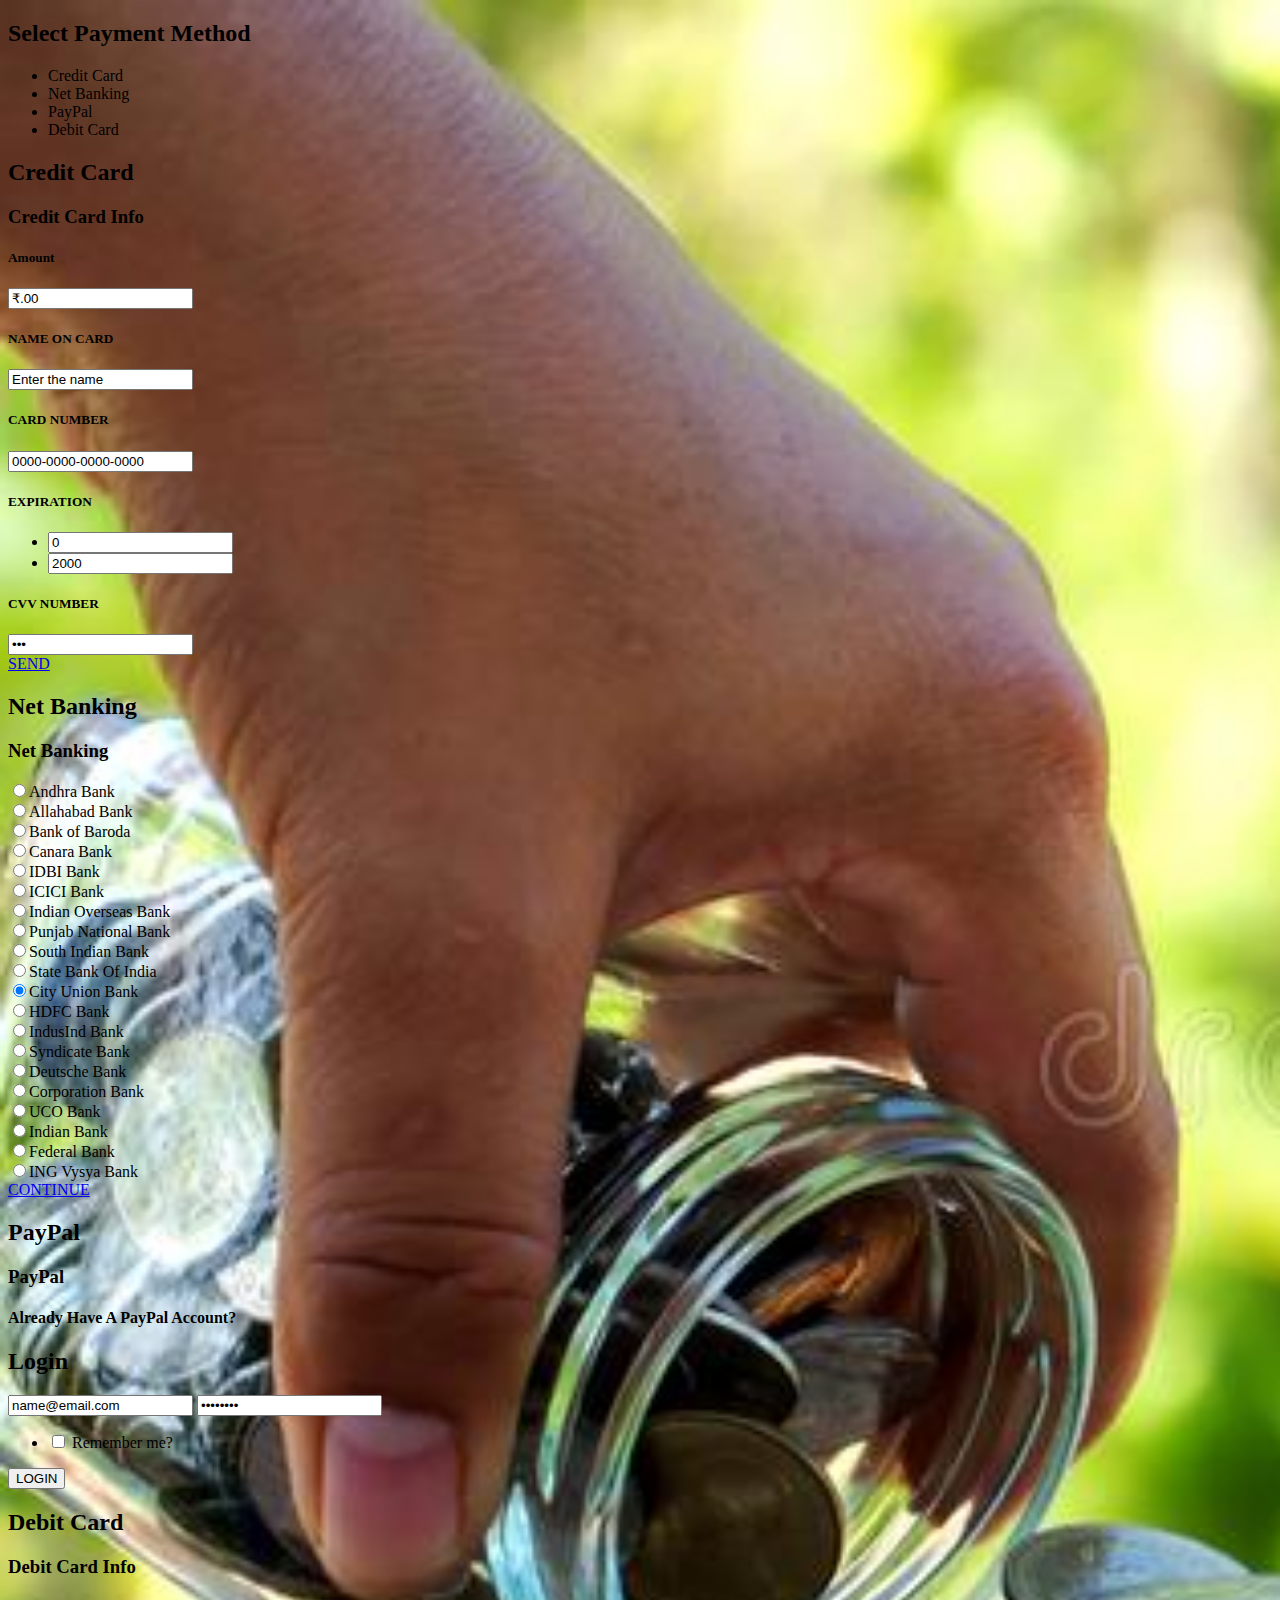
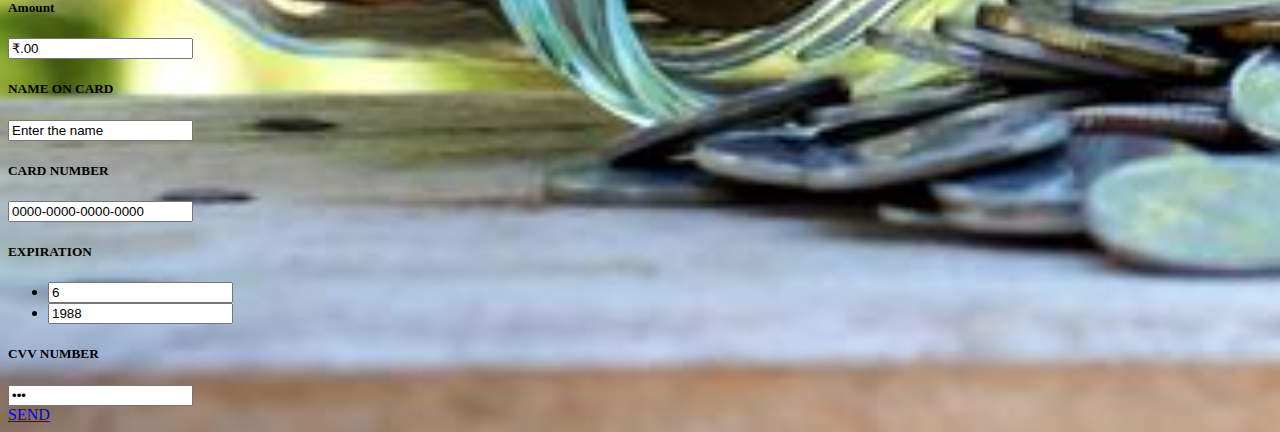
==== paymentPage.html @ e8ca547d "Add files via upload" ====
<!DOCTYPE html>
<html>
<meta http-equiv="content-type" content="text/html;charset=UTF-8" />

<head>
    <title>Helping Hand! </title>
    <link rel="icon" href="images/dollar.png" type="image/png" sizes="16x16">
    <meta name="viewport" content="width=device-width, initial-scale=1" />
    <meta http-equiv="Content-Type" content="text/html; charset=utf-8" />
    <script type="application/x-javascript">
        addEventListener("load", function() {
            setTimeout(hideURLbar, 0);
        }, false);

        function hideURLbar() {
            window.scrollTo(0, 1);
        }
    </script>
    <link href="css/style.css" rel="stylesheet" type="text/css" media="all" />
    <link href='http://fonts.googleapis.com/css?family=Fugaz+One' rel='stylesheet' type='text/css'>
    <link href='http://fonts.googleapis.com/css?family=Alegreya+Sans:400,100,100italic,300,300italic,400italic,500,500italic,700,700italic,800,800italic,900,900italic' rel='stylesheet' type='text/css'>
    <link href="https://fonts.googleapis.com/css2?family=Poppins:wght@500&display=swap" rel="stylesheet">
    <script type="text/javascript" src="js/jquery.min.js"></script>
</head>
<style>
body {
    background-image: url(images/2nd.jpg);
    background-size:cover;
    /* color: rgb(240, 90, 135); */
}</style>
<body>

    <script src='../../../../ajax.googleapis.com/ajax/libs/jquery/1.10.2/jquery.min.js'></script>
    <script src="../../../../m.servedby-buysellads.com/monetization.js" type="text/javascript"></script>
    <script>
        (function() {
            if (typeof _bsa !== 'undefined' && _bsa) {
                // format, zoneKey, segment:value, options
                _bsa.init('flexbar', 'CKYI627U', 'placement:w3layoutscom');
            }
        })();
    </script>
    <script>
        (function() {
            if (typeof _bsa !== 'undefined' && _bsa) {
                // format, zoneKey, segment:value, options
                _bsa.init('fancybar', 'CKYDL2JN', 'placement:demo');
            }
        })();
    </script>
    <script>
        (function() {
            if (typeof _bsa !== 'undefined' && _bsa) {
                // format, zoneKey, segment:value, options
                _bsa.init('stickybox', 'CKYI653J', 'placement:w3layoutscom');
            }
        })();
    </script>
    <script>
        window.ga = window.ga || function() {
            (ga.q = ga.q || []).push(arguments)
        };
        ga.l = +new Date;
        ga('create', 'UA-149859901-1', 'demo.w3layouts.com');
        ga('require', 'eventTracker');
        ga('require', 'outboundLinkTracker');
        ga('require', 'urlChangeTracker');
        ga('send', 'pageview');
    </script>
    <script async src='../../../js/autotrack.js'></script>
    <meta name="robots" content="noindex">
    <body>
        <link rel="stylesheet" href="../../../images/demobar_w3_4thDec2019.css">
        <!-- Demo bar start -->
        <div id="w3lDemoBar" class="w3l-demo-bar">
            <div class="main">
                <div class="content">
                    <script src="js/easyResponsiveTabs.js" type="text/javascript"></script>
                    <script type="text/javascript">
                        $(document).ready(function() {
                            $('#horizontalTab').easyResponsiveTabs({
                                type: 'default', //Types: default, vertical, accordion           
                                width: 'auto', //auto or any width like 600px
                                fit: true // 100% fit in a container
                            });
                        });
                    </script>
                    <div class="sap_tabs">
                        <div id="horizontalTab" style="display: block; width: 100%; margin: 0px;">
                            <div class="pay-tabs">
                                <h2>Select Payment Method</h2>
                                <ul class="resp-tabs-list">
                                    <li class="resp-tab-item" aria-controls="tab_item-0" role="tab"><span><label class="pic1"></label>Credit Card</span></li>
                                    <li class="resp-tab-item" aria-controls="tab_item-1" role="tab"><span><label class="pic3"></label>Net Banking</span></li>
                                    <li class="resp-tab-item" aria-controls="tab_item-2" role="tab"><span><label class="pic4"></label>PayPal</span></li>
                                    <li class="resp-tab-item" aria-controls="tab_item-3" role="tab"><span><label class="pic2"></label>Debit Card</span></li>
                                    <div class="clear"></div>
                                </ul>
                            </div>
                            <div class="resp-tabs-container">
                                <div class="tab-1 resp-tab-content" aria-labelledby="tab_item-0">
                                    <div class="payment-info">
                                        <h3 class="pay-title">Credit Card Info</h3>
                                        <form>
                                            <div class="tab-for">
                                                <h5>Amount</h5>
                                                <input class="pay-logo" type="text" value="₹.00" onfocus="this.value = '';" onblur="if (this.value == '') {this.value = '₹.00';}" required="">
                                            </div>
                                            <div class="tab-for">
                                                <h5>NAME ON CARD</h5>
                                                 <input class="pay-logo" type="text" value="Enter the name" onfocus="this.value = '';" onblur="if (this.value == '') {this.value = 'Enter the name';}" required="">
                                                <h5>CARD NUMBER</h5>
                                                <input class="pay-logo" type="text" value="0000-0000-0000-0000" onfocus="this.value = '';" onblur="if (this.value == '') {this.value = '0000-0000-0000-0000';}" required="">
                                            </div>
                                            <div class="transaction">
                                                <div class="tab-form-left user-form">
                                                    <h5>EXPIRATION</h5>
                                                    <ul>
                                                        <li>
                                                            <input type="number" class="text_box" type="text" value="0" min="1" />
                                                        </li>
                                                        <li>
                                                            <input type="number" class="text_box" type="text" value="2000" min="1" />
                                                        </li>
                                                    </ul>
                                                </div>
                                                <div class="tab-form-right user-form-rt">
                                                    <h5>CVV NUMBER</h5>
                                                    <input type="password" value="xxx" onfocus="this.value = '';" onblur="if (this.value == '') {this.value = 'xxx';}" required="">
                                                </div>
                                                <div class="clear"></div>
                                            </div>
                                            <a class="confirm-btn" href="successPage.html">SEND</a>
                                        </form>
                                        <!-- <h5>other option of payment</h5> -->
                                        <!-- <form><script src="https://checkout.razorpay.com/v1/payment-button.js" data-payment_button_id="pl_Hl39qUPw5xwh86" async> </script> </form> -->
                                    </div>
                                </div>
                                <div class="tab-1 resp-tab-content" aria-labelledby="tab_item-1">
                                    <div class="payment-info">
                                        <h3>Net Banking</h3>
                                         <div class="radio-btns"> 
                                            <div class="swit">
                                                <div class="check_box">
                                                    <div class="radio"> <label><input type="radio" name="radio" checked=""><i></i>Andhra Bank</label> </div>
                                                </div>
                                                <div class="check_box">
                                                    <div class="radio"> <label><input type="radio" name="radio"><i></i>Allahabad Bank</label> </div>
                                                </div>
                                                <div class="check_box">
                                                    <div class="radio"> <label><input type="radio" name="radio"><i></i>Bank of Baroda</label> </div>
                                                </div>
                                                <div class="check_box">
                                                    <div class="radio"> <label><input type="radio" name="radio"><i></i>Canara Bank</label> </div>
                                                </div>
                                                <div class="check_box">
                                                    <div class="radio"> <label><input type="radio" name="radio"><i></i>IDBI Bank</label> </div>
                                                </div>
                                                <div class="check_box">
                                                    <div class="radio"> <label><input type="radio" name="radio"><i></i>ICICI Bank</label> </div>
                                                </div>
                                                <div class="check_box">
                                                    <div class="radio"> <label><input type="radio" name="radio"><i></i>Indian Overseas Bank</label> </div>
                                                </div>
                                                <div class="check_box">
                                                    <div class="radio"> <label><input type="radio" name="radio"><i></i>Punjab National Bank</label> </div>
                                                </div>
                                                <div class="check_box">
                                                    <div class="radio"> <label><input type="radio" name="radio"><i></i>South Indian Bank</label> </div>
                                                </div>
                                                <div class="check_box">
                                                    <div class="radio"> <label><input type="radio" name="radio"><i></i>State Bank Of India</label> </div>
                                                </div>
                                            </div>
                                            <div class="swit">
                                                <div class="check_box">
                                                    <div class="radio"> <label><input type="radio" name="radio" checked=""><i></i>City Union Bank</label> </div>
                                                </div>
                                                <div class="check_box">
                                                    <div class="radio"> <label><input type="radio" name="radio"><i></i>HDFC Bank</label> </div>
                                                </div>
                                                <div class="check_box">
                                                    <div class="radio"> <label><input type="radio" name="radio"><i></i>IndusInd Bank</label> </div>
                                                </div>
                                                <div class="check_box">
                                                    <div class="radio"> <label><input type="radio" name="radio"><i></i>Syndicate Bank</label> </div>
                                                </div>
                                                <div class="check_box">
                                                    <div class="radio"> <label><input type="radio" name="radio"><i></i>Deutsche Bank</label> </div>
                                                </div>
                                                <div class="check_box">
                                                    <div class="radio"> <label><input type="radio" name="radio"><i></i>Corporation Bank</label> </div>
                                                </div>
                                                <div class="check_box">
                                                    <div class="radio"> <label><input type="radio" name="radio"><i></i>UCO Bank</label> </div>
                                                </div>
                                                <div class="check_box">
                                                    <div class="radio"> <label><input type="radio" name="radio"><i></i>Indian Bank</label> </div>
                                                </div>
                                                <div class="check_box">
                                                    <div class="radio"> <label><input type="radio" name="radio"><i></i>Federal Bank</label> </div>
                                                </div>
                                                <div class="check_box">
                                                    <div class="radio"> <label><input type="radio" name="radio"><i></i>ING Vysya Bank</label> </div>
                                                </div>
                                            </div>
                                            <div class="clear"></div>
                                        </div>
                                        <!-- <form><script src="https://checkout.razorpay.com/v1/payment-button.js" data-payment_button_id="pl_Hl39qUPw5xwh86" async> </script> </form> -->
                                        <a class="confirm-btn" href="successPage.html">CONTINUE</a>
                                    </div>
                                </div> 
                                <div class="tab-1 resp-tab-content" aria-labelledby="tab_item-2">
                                    <div class="payment-info">
                                        <h3>PayPal</h3>
                                        <h4>Already Have A PayPal Account?</h4>
                                        <div class="login-tab">
                                            <div class="user-login">
                                                <h2>Login</h2>

                                                <form>
                                                    <input type="text" value="name@email.com" onfocus="this.value = '';" onblur="if (this.value == '') {this.value = 'name@email.com';}" required="">
                                                    <input type="password" value="PASSWORD" onfocus="this.value = '';" onblur="if (this.value == '') {this.value = 'PASSWORD';}" required="">
                                                    <div class="user-grids">
                                                        <div class="user-left">
                                                            <div class="single-bottom">
                                                                <ul>
                                                                    <li>
                                                                        <input type="checkbox" id="brand1" value="">
                                                                        <label for="brand1"><span></span>Remember me?</label>
                                                                    </li>
                                                                </ul>
                                                            </div>
                                                        </div>
                                                        <div class="user-right">
                                                            <input type="submit" value="LOGIN">
                                                        </div>
                                                        <div class="clear"></div>
                                                    </div>
                                                </form>
                                            </div>
                                        </div>
                                    </div>
                                </div>
                                <div class="tab-1 resp-tab-content" aria-labelledby="tab_item-3">
                                    <div class="payment-info">

                                        <h3 class="pay-title">Debit Card Info</h3>
                                        <form>
                                            <div class="tab-for">
                                                <div class="tab-for">
                                                    <h5>Amount</h5>
                                                    <input class="pay-logo" type="text" value="₹.00" onfocus="this.value = '';" onblur="if (this.value == '') {this.value = '₹.00';}" required="">
                                                </div>
                                                <h5>NAME ON CARD</h5>
                                                <input class="pay-logo" type="text" value="Enter the name" onfocus="this.value = '';" onblur="if (this.value == '') {this.value = 'Enter the name';}" required="">
                                                <h5>CARD NUMBER</h5>
                                                <input class="pay-logo" type="text" value="0000-0000-0000-0000" onfocus="this.value = '';" onblur="if (this.value == '') {this.value = '0000-0000-0000-0000';}" required="">
                                            </div>
                                            <div class="transaction">
                                                <div class="tab-form-left user-form">
                                                    <h5>EXPIRATION</h5>
                                                    <ul>
                                                        <li>
                                                            <input type="number" class="text_box" type="text" value="6" min="1" />
                                                        </li>
                                                        <li>
                                                            <input type="number" class="text_box" type="text" value="1988" min="1" />
                                                        </li>

                                                    </ul>
                                                </div>
                                                <div class="tab-form-right user-form-rt">
                                                    <h5>CVV NUMBER</h5>
                                                    <input type="password" value="xxx" onfocus="this.value = '';" onblur="if (this.value == '') {this.value = 'xxx';}" required="">
                                                </div>
                                                <div class="clear"></div>
                                            </div>
                                           
                                            <a class="confirm-btn"  href="successPage.html"> SEND</a>

                                        </form>
                                    </div>
                                </div>
                            </div>
                        </div>
                    </div>
                </div>
            </div>
        </div>
    </body>
</body>
</html>
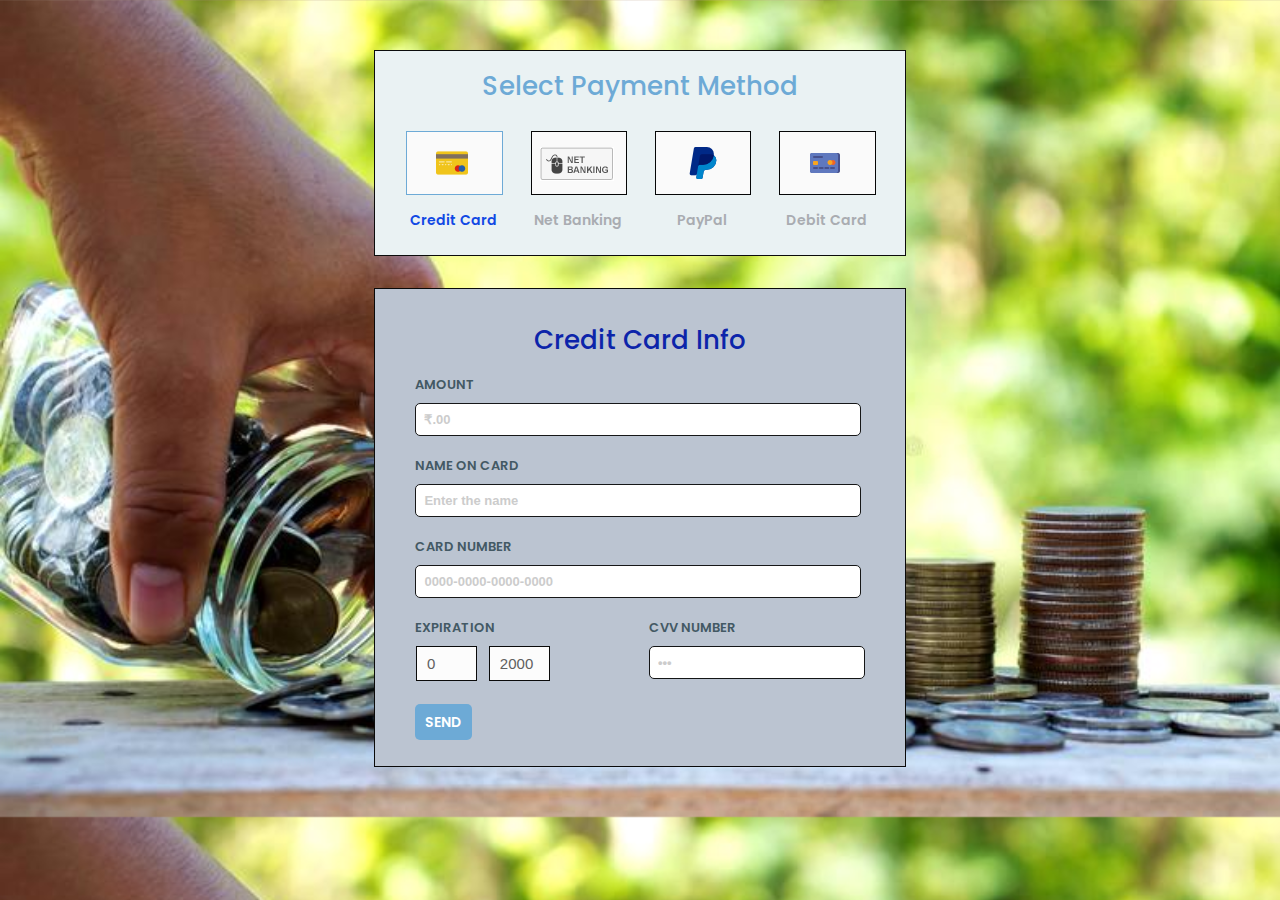
==== commit 4d386358: "Update paymentPage.html" ====
--- a/paymentPage.html
+++ b/paymentPage.html
@@ -16,7 +16,7 @@
             window.scrollTo(0, 1);
         }
     </script>
-    <link href="css/style.css" rel="stylesheet" type="text/css" media="all" />
+    <link href="CSS/style.css" rel="stylesheet" type="text/css" media="all" />
     <link href='http://fonts.googleapis.com/css?family=Fugaz+One' rel='stylesheet' type='text/css'>
     <link href='http://fonts.googleapis.com/css?family=Alegreya+Sans:400,100,100italic,300,300italic,400italic,500,500italic,700,700italic,800,800italic,900,900italic' rel='stylesheet' type='text/css'>
     <link href="https://fonts.googleapis.com/css2?family=Poppins:wght@500&display=swap" rel="stylesheet">
--- a/CSS/style.css
+++ b/CSS/style.css
@@ -0,0 +1,1224 @@
+html,
+body,
+div,
+span,
+applet,
+object,
+iframe,
+h1,
+h2,
+h3,
+h4,
+h5,
+h6,
+p,
+blockquote,
+pre,
+a,
+abbr,
+acronym,
+address,
+big,
+cite,
+code,
+del,
+dfn,
+em,
+img,
+ins,
+kbd,
+q,
+s,
+samp,
+small,
+strike,
+strong,
+sub,
+sup,
+tt,
+var,
+b,
+u,
+i,
+dl,
+dt,
+dd,
+ol,
+nav ul,
+nav li,
+fieldset,
+form,
+label,
+legend,
+table,
+caption,
+tbody,
+tfoot,
+thead,
+tr,
+th,
+td,
+article,
+aside,
+canvas,
+details,
+embed,
+figure,
+figcaption,
+footer,
+header,
+hgroup,
+menu,
+nav,
+output,
+ruby,
+section,
+summary,
+time,
+mark,
+audio,
+video {
+    margin: 0;
+    padding: 0;
+    border: 0;
+    font-size: 100%;
+    font: inherit;
+    vertical-align: baseline;
+}
+
+article,
+aside,
+details,
+figcaption,
+figure,
+footer,
+header,
+hgroup,
+menu,
+nav,
+section {
+    display: block;
+}
+
+ol,
+ul {
+    list-style: none;
+    margin: 0px;
+    padding: 0px;
+}
+
+blockquote,
+q {
+    quotes: none;
+}
+
+blockquote:before,
+blockquote:after,
+q:before,
+q:after {
+    content: '';
+    content: none;
+}
+
+table {
+    border-collapse: collapse;
+    border-spacing: 0;
+}
+
+a {
+    text-decoration: none;
+}
+
+.txt-rt {
+    text-align: right;
+}
+
+/* text align right */
+.txt-lt {
+    text-align: left;
+}
+
+/* text align left */
+.txt-center {
+    text-align: center;
+}
+
+/* text align center */
+.float-rt {
+    float: right;
+}
+
+/* float right */
+.float-lt {
+    float: left;
+}
+
+/* float left */
+.clear {
+    clear: both;
+}
+
+/* clear float */
+.pos-relative {
+    position: relative;
+}
+
+/* Position Relative */
+.pos-absolute {
+    position: absolute;
+}
+
+/* Position Absolute */
+.vertical-base {
+    vertical-align: baseline;
+}
+
+/* vertical align baseline */
+.vertical-top {
+    vertical-align: top;
+}
+
+/* vertical align top */
+nav.vertical ul li {
+    display: block;
+}
+
+/* vertical menu */
+nav.horizontal ul li {
+    display: inline-block;
+}
+
+/* horizontal menu */
+img {
+    max-width: 100%;
+}
+
+/*end reset*/
+
+body {
+    padding: 0;
+    margin: 0;
+    font-family: 'Poppins', sans-serif;
+}
+
+h1,
+h2,
+h3,
+h4,
+h5,
+h6 {
+    margin: 0;
+}
+
+p {
+    margin: 0;
+}
+
+ul {
+    margin: 0;
+    padding: 0;
+}
+
+label {
+    margin: 0;
+}
+
+/*-- main --*/
+.main {
+    padding: 50px 0;
+}
+
+.main h1 {
+    font-size: 35px;
+    text-align: center;
+    text-transform: uppercase;
+    color: #ee3d81;
+    margin-bottom: 25px;
+    font-family: 'Poppins', sans-serif;
+}
+
+.content {
+    width: 40%;
+    margin: 0 auto;
+}
+
+
+/******** SAP ************/
+.sap_tabs {
+    clear: both;
+    padding: 0em 0 0em;
+}
+
+.pay-tabs {
+    margin: 0 0 2em 0;
+    padding: 1em 1em 1.5em 1em;
+    background: rgb(234, 242, 243);
+    border: 1px solid #0c0c0c;
+}
+
+.pay-tabs h2 {
+    font-size: 26px;
+    text-align: center;
+    margin-bottom: 25px;
+    color: #6daad6;
+    font-weight: 500;
+    font-family: 'Poppins', sans-serif;
+}
+
+.resp-tabs-list {
+    list-style: none;
+    margin: 0 0 0em 0;
+    padding: 0;
+}
+
+.resp-tab-item {
+    font-size: 14px;
+    text-decoration: none;
+    color: #a9acb1;
+    font-weight: 600;
+    cursor: pointer;
+    text-align: center;
+    list-style: none;
+    outline: none;
+    -webkit-transition: all 0.3s ease-out;
+    -moz-transition: all 0.3s ease-out;
+    -ms-transition: all 0.3s ease-out;
+    -o-transition: all 0.3s ease-out;
+    transition: all 0.3s ease-out;
+    text-transform: capitalize;
+    display: inline-block;
+    margin: 0 4%;
+    float: left;
+    width: 17%;
+}
+
+.resp-tab-active {
+    color: #1149e4;
+}
+
+.resp-tabs-container {
+    padding: 0px;
+    clear: left;
+    padding: 2em 2.5em;
+    background:#bbc4d1;
+    border: 1px solid #0a0a0a;
+}
+
+h2.resp-accordion {
+    cursor: pointer;
+    padding: 5px;
+    display: none;
+}
+
+.resp-tab-content {
+    display: none;
+}
+
+.resp-content-active,
+.resp-accordion-active {
+    display: block;
+}
+
+li.resp-tab-item span .pic3 {
+    background: url(../images/pic3.png) no-repeat 8px 15px #fafafa !important;
+}
+
+li.resp-tab-item span .pic1 {
+    background: url(../images/pic1.png) no-repeat 29px 15px #fafafa !important;
+}
+
+li.resp-tab-item span .pic4 {
+    background: url(../images/pic4.png) no-repeat 31px 15px #fafafa !important;
+}
+
+li.resp-tab-item span .pic2 {
+    background: url(../images/pic2.png) no-repeat 29px 15px #fafafa !important;
+}
+
+li.resp-tab-item span .pic1,
+li.resp-tab-item span .pic2,
+li.resp-tab-item span .pic3,
+li.resp-tab-item span .pic4 {
+    width: 100%;
+    height: 32px;
+    display: block;
+    border: 1px solid #060707;
+    padding: 15px 0px;
+    margin-bottom: 15px;
+    cursor: pointer;
+}
+
+li.resp-tab-item.resp-tab-active span label {
+    border: 1px solid #6daad6;
+}
+
+.payment-info h3 {
+    font-size: 26px;
+    text-align: center;
+    margin-bottom: 15px;
+    color: #0c24aa;
+    font-weight: 500;
+    font-family: 'Poppins', sans-serif;
+}
+
+.tab-for input[type="text"] {
+    width: 96%;
+    padding: 8px;
+    font-size: 13px;
+    font-weight: 600;
+    border: 1px solid #161718;
+    outline: none;
+    color: #ccc;
+    border-radius: 5px;
+    margin-bottom: 20px;
+    transition: 0.5s all;
+    -webkit-transition: 0.5s all;
+    -moz-transition: 0.5s all;
+    -o-transition: 0.5s all;
+    -ms-transition: 0.5s all;
+}
+
+.tab-for h5,
+.tab-form-left h5,
+.tab-form-right h5 {
+    color: #435964;
+    font-size: 13px;
+    text-transform: uppercase;
+    margin: 0 0 8px 0;
+    font-weight: 600;
+}
+
+.tab-for input[type="text"]:hover {
+    border: 1px solid #6daad6;
+    transition: 0.5s all;
+    -webkit-transition: 0.5s all;
+    -moz-transition: 0.5s all;
+    -o-transition: 0.5s all;
+    -ms-transition: 0.5s all;
+}
+
+input.pay-logo {
+    width: 88% !important;
+    padding: 8px 45px 8px 8px !important;
+}
+
+.tab-form-left {
+    float: left;
+    width: 48%;
+}
+
+.user-form ul li {
+    list-style-type: none;
+    display: inline-block;
+    width: 23%;
+    margin-right: 9%;
+}
+
+.text_box {
+    display: inline;
+    width: 60px;
+    padding: 3px 5px;
+    outline: none;
+    margin-left: 1%;
+    font-size: 20px;
+    color:#444;
+    width: 100%;
+    color: #606060;
+    font-size: 15px;
+    padding: 8px 0 8px 10px;
+    border: none;
+    outline: none;
+    background: rgb(231, 222, 222);
+    transition: 0.5s all;
+    -webkit-transition: 0.5s all;
+    -moz-transition: 0.5s all;
+    -o-transition: 0.5s all;
+    -ms-transition: 0.5s all;
+}
+
+input.text_box {
+    background: #fcfcfc;
+    border: 1px solid #0a0a0a;
+}
+
+.tab-form-right {
+    float: right;
+    width: 48%;
+}
+
+.tab-form-right input[type="password"] {
+    width: 92%;
+    padding: 8px;
+    font-size: 13px;
+    font-weight: 600;
+    border: 1px solid #141516;
+    outline: none;
+    color: #ccc;
+    border-radius: 5px;
+    margin-bottom: 30px;
+    transition: 0.5s all;
+    -webkit-transition: 0.5s all;
+    -moz-transition: 0.5s all;
+    -o-transition: 0.5s all;
+    -ms-transition: 0.5s all;
+}
+
+.tab-form-right input[type="password"]:hover {
+    border: 1px solid #6daad6;
+    transition: 0.5s all;
+    -webkit-transition: 0.5s all;
+    -moz-transition: 0.5s all;
+    -o-transition: 0.5s all;
+    -ms-transition: 0.5s all;
+}
+
+.payment-info form input[type="submit"] {
+    background: #41c468;
+    color: #FFFFFF;
+    text-align: center;
+    padding: 10px 0;
+    border: none;
+    border-radius: 5px;
+    margin-top: 20px;
+    font-size: 16px;
+    outline: none;
+    width: 22%;
+    cursor: pointer;
+    font-weight: 600;
+    margin-bottom: 30px;
+    transition: 0.5s all;
+    -webkit-transition: 0.5s all;
+    -moz-transition: 0.5s all;
+    -o-transition: 0.5s all;
+    -ms-transition: 0.5s all;
+}
+
+.confirm-btn {
+    background: #41c468;
+    color: #FFFFFF;
+    text-align: center;
+    padding: 50px 0;
+    border: none;
+    border-radius: 5px;
+    font-size: 16px;
+    outline: none;
+    width: 22%;
+    cursor: pointer;
+    font-weight: 600;
+    margin-bottom: 30px;
+    transition: 0.5s all;
+    -webkit-transition: 0.5s all;
+    -moz-transition: 0.5s all;
+    -o-transition: 0.5s all;
+    -ms-transition: 0.5s all;
+}
+
+.payment-info form input[type="submit"]:hover {
+    background: #6daad6;
+    transition: 0.5s all;
+    -webkit-transition: 0.5s all;
+    -moz-transition: 0.5s all;
+    -o-transition: 0.5s all;
+    -ms-transition: 0.5s all;
+}
+
+.single-bottom ul li {
+    list-style: none;
+    padding: 0px;
+}
+
+.single-bottom ul li input[type="checkbox"] {
+    display: none;
+}
+
+.single-bottom ul li input[type="checkbox"] + label {
+    position: relative;
+    padding-left: 31px;
+    border: none;
+    outline: none;
+    font-size: 13px;
+    color: #2d3e50;
+    font-weight: 600;
+    line-height: 1.8em;
+}
+
+.single-bottom ul li input[type="checkbox"] + label span:first-child {
+    width: 14px;
+    height: 14px;
+    display: inline-block;
+    border: 2px solid #6daad6;
+    position: absolute;
+    left: 0;
+    top: 1px;
+}
+
+.single-bottom ul li input[type="checkbox"]:checked + label span:first-child:before {
+    content: "";
+    background: url(../images/11.png)no-repeat;
+    position: absolute;
+    left: -1px;
+    top: 0px;
+    font-size: 10px;
+    width: 16px;
+    height: 16px;
+}
+
+.radio {
+    position: relative;
+    display: inline-block;
+    margin-left: 15px;
+}
+
+.radio:first-child {
+    margin-left: 0;
+    margin: 0;
+}
+
+.radio {
+    padding-left: 22px;
+    line-height: 28px;
+    color: #404040;
+    cursor: pointer;
+}
+
+.radio input[type="radio"] {
+    position: absolute;
+    left: -9999px;
+}
+
+.radio-btns label {
+    font-size: 14px;
+    color: #000;
+    padding: 0px 0 0 10px;
+    font-weight: 600;
+}
+
+.radio i {
+    position: absolute;
+    top: 5px;
+    left: 0;
+    display: block;
+    width: 12px;
+    height: 12px;
+    outline: none;
+    border: 3px solid #131414;
+    background: #fff;
+    cursor: pointer;
+}
+
+.radio i {
+    border-radius: 50%;
+}
+
+.radio input + i:after {
+    position: absolute;
+    opacity: 0;
+    transition: opacity 0.1s;
+    -o-transition: opacity 0.1s;
+    -ms-transition: opacity 0.1s;
+    -moz-transition: opacity 0.1s;
+    -webkit-transition: opacity 0.1s;
+}
+
+.radio input + i:after {
+    content: '';
+    top: 6px;
+    left: 7px;
+    width: 5px;
+    height: 5px;
+    border-radius: 50%;
+    -webkit-border-radius: 50%;
+    -moz-border-radius: 50%;
+    -o-border-radius: 50%;
+}
+
+.radio input:checked + i:after {
+    opacity: 1;
+}
+
+label.checkbox {
+    width: 28%;
+    floaT: left;
+}
+
+/*** normal state ***/
+.radio i {
+    transition: border-color 0.3s;
+    -o-transition: border-color 0.3s;
+    -ms-transition: border-color 0.3s;
+    -moz-transition: border-color 0.3s;
+    -webkit-transition: border-color 0.3s;
+}
+
+/*** checked state ***/
+.radio input + i:after {
+    content: '';
+    background: url("../images/tick-mark1.png") no-repeat center;
+    top: 1px;
+    left: 1px;
+    width: 9px;
+    height: 9px;
+    text-align: center;
+}
+
+.radio input:checked + i {
+    border: 3px solid #6daad6;
+    background: #fff;
+}
+
+.swit {
+    float: left;
+    width: 50%;
+}
+
+.check_box {
+    margin-bottom: 5px;
+}
+
+.payment-info a {
+    padding: 8px 10px;
+    font-size: 14px;
+    color: #fff;
+    font-weight: 600;
+    text-transform: uppercase;
+    background: #6daad6;
+}
+
+.payment-info a:hover {
+    background: #6daad6;
+}
+
+.radio-btns {
+    margin-bottom: 30px;
+}
+
+.login-tab {
+    margin-top: 15px;
+}
+
+.user-login h2 {
+    margin: 0 0 18px 0;
+    color: #424448;
+    font-size: 24px;
+    text-align: center;
+    font-weight: bold;
+}
+
+.graph-header h3 {
+    margin: 0 0 18px 0;
+    color: #424448;
+    font-size: 24px;
+    text-align: center;
+    font-weight: bold;
+}
+
+.graph-grid {
+    background: #fff;
+    padding: 42px 20px;
+    margin: 15px 0;
+}
+
+.con-btm-l {
+    float: left;
+    width: 46%;
+}
+
+.con-btm-r {
+    float: left;
+    width: 51.5%;
+    margin-left: 2.5%;
+}
+
+.con-btm-right {
+    padding-right: 0;
+}
+
+.user-login form input[type="text"],
+.user-login form input[type="password"] {
+    margin: 0 0 24px 0;
+    background: #fcfcfc;
+    width: 94%;
+    padding: 12px 15px;
+    font-size: 14px;
+    font-weight: bold;
+    border: 1px solid #ebeced;
+    outline: none;
+    color: #D7D7D7;
+}
+
+.user-login form {
+    margin-top: 22px;
+}
+
+.user-left i {
+    font-style: normal;
+    vertical-align: text-bottom;
+    font-size: 14px;
+    font-weight: bold;
+    margin-left: 5px;
+}
+
+.user-left {
+    width: 61%;
+    float: left;
+}
+
+.user-right {
+    width: 21%;
+    float: right;
+}
+
+.user-right input[type="submit"] {
+    background: #ed5564;
+    font-weight: bold;
+    font-size: 16px;
+    color: #ffffff;
+    padding: 10px 25px;
+    border: none;
+    border-radius: 5px;
+    width: 100% !important;
+    transition: 0.5s all;
+    -webkit-transition: 0.5s all;
+    -moz-transition: 0.5s all;
+    -o-transition: 0.5s all;
+    -ms-transition: 0.5s all;
+}
+
+.user-right input[type="submit"]:hover {
+    background: #6daad6;
+    transition: 0.5s all;
+    -webkit-transition: 0.5s all;
+    -moz-transition: 0.5s all;
+    -o-transition: 0.5s all;
+    -ms-transition: 0.5s all;
+}
+
+.payment-info h4 {
+    font-size: 14px;
+    text-align: center;
+    color: #000;
+}
+
+/*-- responsive media queries --*/
+@media (max-width: 1440px) {
+    li.resp-tab-item span .pic3 {
+        background: url(../images/pic3.png) no-repeat 8px 15px #fafafa !important;
+    }
+
+    li.resp-tab-item span .pic1 {
+        background: url(../images/pic1.png) no-repeat 29px 15px #fafafa !important;
+    }
+
+    li.resp-tab-item span .pic4 {
+        background: url(../images/pic4.png) no-repeat 31px 15px #fafafa !important;
+    }
+
+    li.resp-tab-item span .pic2 {
+        background: url(../images/pic2.png) no-repeat 29px 15px #fafafa !important;
+    }
+}
+
+@media (max-width: 1366px) {
+    .content {
+        width: 41.5%;
+        margin: 0 auto;
+    }
+
+    input.pay-logo {
+        width: 88.5% !important;
+    }
+}
+
+@media (max-width: 1280px) {
+    .resp-tab-item {
+        margin: 0 3%;
+        width: 19%;
+    }
+
+    input.pay-logo {
+        width: 87% !important;
+    }
+
+    .single-bottom ul li input[type="checkbox"] + label {
+        padding-left: 24px;
+    }
+}
+
+@media (max-width: 1080px) {
+    .content {
+        width: 48.5%;
+        margin: 0 auto;
+    }
+
+    .tab-form-right input[type="text"] {
+        width: 91%;
+    }
+
+    .user-form ul li {
+        width: 26%;
+    }
+}
+
+@media (max-width: 1024px) {
+    .content {
+        width: 49.5%;
+        margin: 0 auto;
+    }
+
+    .swit {
+        float: left;
+        width: 44%;
+        margin-right: 6%;
+    }
+}
+
+@media (max-width: 991px) {
+
+    .pay-tabs h2,
+    .payment-info h3 {
+        font-size: 22px;
+    }
+
+    .resp-tab-item {
+        margin: 0 2%;
+        width: 21%;
+    }
+
+    .user-form ul li {
+        width: 29%;
+    }
+
+    .swit {
+        margin-right: 12%;
+    }
+
+    .swit:nth-child(2) {
+        margin: 0;
+    }
+}
+
+@media (max-width: 800px) {
+    .content {
+        width: 60%;
+        margin: 0 auto;
+    }
+
+    input.pay-logo {
+        width: 85% !important;
+    }
+
+    .tab-for input[type="text"] {
+        width: 95%;
+    }
+
+    .tab-form-right input[type="text"] {
+        width: 90%;
+    }
+
+    .radio-btns label {
+        font-size: 13px;
+        color: #000;
+        padding: 0px 0 0 2px;
+        font-weight: 600;
+    }
+
+    .radio i {
+        top: 6px;
+    }
+
+    .user-login form input[type="text"],
+    .user-login form input[type="password"] {
+        width: 92%;
+    }
+
+    .resp-tab-item {
+        font-size: 13px;
+    }
+
+    .payment-info form input[type="submit"] {
+        font-size: 14px;
+    }
+
+    .payment-info h4 {
+        font-size: 13px;
+    }
+
+    .main h1 {
+        font-size: 30px;
+    }
+}
+
+@media (max-width: 768px) {
+    .content {
+        width: 61%;
+    }
+}
+
+@media (max-width: 736px) {
+    .content {
+        width: 64%;
+    }
+}
+
+@media (max-width: 667px) {
+    .content {
+        width: 71.5%;
+    }
+}
+
+@media (max-width: 640px) {
+    .content {
+        width: 74.5%;
+    }
+
+    .tab-form-right input[type="text"] {
+        width: 89%;
+    }
+
+    p.footer {
+        font-size: 13px;
+    }
+}
+
+@media (max-width: 600px) {
+    .content {
+        width: 79.5%;
+    }
+}
+
+@media (max-width: 568px) {
+    .content {
+        width: 83.5%;
+    }
+}
+
+@media (max-width: 480px) {
+    .content {
+        width: 92%;
+    }
+
+    li.resp-tab-item span .pic3 {
+        background: url(../images/pic3.png) no-repeat 8px 15px #fafafa !important;
+    }
+
+    li.resp-tab-item span .pic1 {
+        background: url(../images/pic1.png) no-repeat 29px 15px #fafafa !important;
+    }
+
+    li.resp-tab-item span .pic4 {
+        background: url(../images/pic4.png) no-repeat 31px 15px #fafafa !important;
+    }
+
+    li.resp-tab-item span .pic2 {
+        background: url(../images/pic2.png) no-repeat 29px 15px #fafafa !important;
+    }
+
+    .user-form ul li {
+        width: 34%;
+    }
+
+    .tab-form-right {
+        float: right;
+        width: 45%;
+    }
+
+    p.footer {
+        font-size: 13px;
+        line-height: 1.8em;
+        width: 92%;
+        margin: 30px auto 0 auto;
+    }
+
+    .resp-tabs-container {
+        padding: 1em 1em;
+    }
+
+    .tab-form-right input[type="text"] {
+        width: 88%;
+    }
+
+    .main h1 {
+        font-size: 25px;
+    }
+}
+
+@media (max-width: 414px) {
+    .resp-tab-item {
+        margin: 0 6%;
+        width: 38%;
+    }
+
+    li.resp-tab-item span .pic3 {
+        background: url(../images/pic3.png) no-repeat 8px 15px #fafafa !important;
+    }
+
+    li.resp-tab-item span .pic1 {
+        background: url(../images/pic1.png) no-repeat 29px 15px #fafafa !important;
+    }
+
+    li.resp-tab-item span .pic4 {
+        background: url(../images/pic4.png) no-repeat 31px 15px #fafafa !important;
+    }
+
+    li.resp-tab-item span .pic2 {
+        background: url(../images/pic2.png) no-repeat 29px 15px #fafafa !important;
+    }
+
+    li.resp-tab-item:nth-child(3),
+    li.resp-tab-item:nth-child(4) {
+        margin-top: 25px;
+    }
+
+    .tab-for input[type="text"] {
+        width: 94%;
+    }
+
+    input.pay-logo {
+        width: 83% !important;
+    }
+
+    .tab-form-right input[type="text"] {
+        width: 86%;
+    }
+
+    .swit {
+        float: left;
+        width: 48%;
+        margin-right: 4%;
+    }
+
+    .swit:nth-child(2) {
+        margin: 0;
+    }
+
+    .user-login form input[type="text"],
+    .user-login form input[type="password"] {
+        width: 90%;
+    }
+}
+
+@media (max-width: 384px) {
+    input.pay-logo {
+        width: 81% !important;
+    }
+
+    .user-form ul li {
+        width: 37%;
+    }
+
+    li.resp-tab-item span .pic3 {
+        background: url(../images/pic3.png) no-repeat 8px 15px #fafafa !important;
+    }
+
+    li.resp-tab-item span .pic1 {
+        background: url(../images/pic1.png) no-repeat 29px 15px #fafafa !important;
+    }
+
+    li.resp-tab-item span .pic4 {
+        background: url(../images/pic4.png) no-repeat 31px 15px #fafafa !important;
+    }
+
+    li.resp-tab-item span .pic2 {
+        background: url(../images/pic2.png) no-repeat 29px 15px #fafafa !important;
+    }
+
+    .swit {
+        float: left;
+        width: 100%;
+        margin-right: 0;
+    }
+
+    .user-login form input[type="text"],
+    .user-login form input[type="password"] {
+        width: 89%;
+    }
+}
+
+@media (max-width: 375px) {}
+
+@media (max-width: 320px) {
+    .main h1 {
+        font-size: 20px;
+    }
+
+    .main {
+        padding: 45px 0;
+    }
+
+    .pay-tabs h2,
+    .payment-info h3 {
+        font-size: 19px;
+    }
+
+    li.resp-tab-item span .pic1,
+    li.resp-tab-item span .pic2,
+    li.resp-tab-item span .pic3,
+    li.resp-tab-item span .pic4 {
+        padding: 12px 0px;
+    }
+
+    li.resp-tab-item span .pic3 {
+        background: url(../images/pic3.png) no-repeat 8px 15px #fafafa !important;
+    }
+
+    li.resp-tab-item span .pic1 {
+        background: url(../images/pic1.png) no-repeat 29px 15px #fafafa !important;
+    }
+
+    li.resp-tab-item span .pic4 {
+        background: url(../images/pic4.png) no-repeat 31px 15px #fafafa !important;
+    }
+
+    li.resp-tab-item span .pic2 {
+        background: url(../images/pic2.png) no-repeat 29px 15px #fafafa !important;
+    }
+
+    .pay-tabs {
+        margin: 0 0 1.5em 0;
+    }
+
+    .tab-for input[type="text"] {
+        width: 92%;
+    }
+
+    input.pay-logo {
+        width: 76.5% !important;
+    }
+
+    .payment-info form input[type="submit"] {
+        width: 32%;
+        margin-bottom: 19px;
+    }
+
+    .tab-form-left {
+        float: left;
+        width: 100%;
+    }
+
+    .user-form ul li {
+        width: 42.5%;
+        margin-right: 6.5%;
+    }
+
+    .tab-form-right {
+        float: right;
+        width: 100%;
+        margin-top: 20px;
+    }
+
+    .tab-form-right input[type="text"] {
+        width: 92%;
+    }
+
+    .user-right {
+        width: 30%;
+    }
+
+    .payment-info form input[type="submit"] {
+        padding: 7px 0;
+    }
+
+    p.footer {
+        margin: 20px auto 0 auto;
+    }
+}
